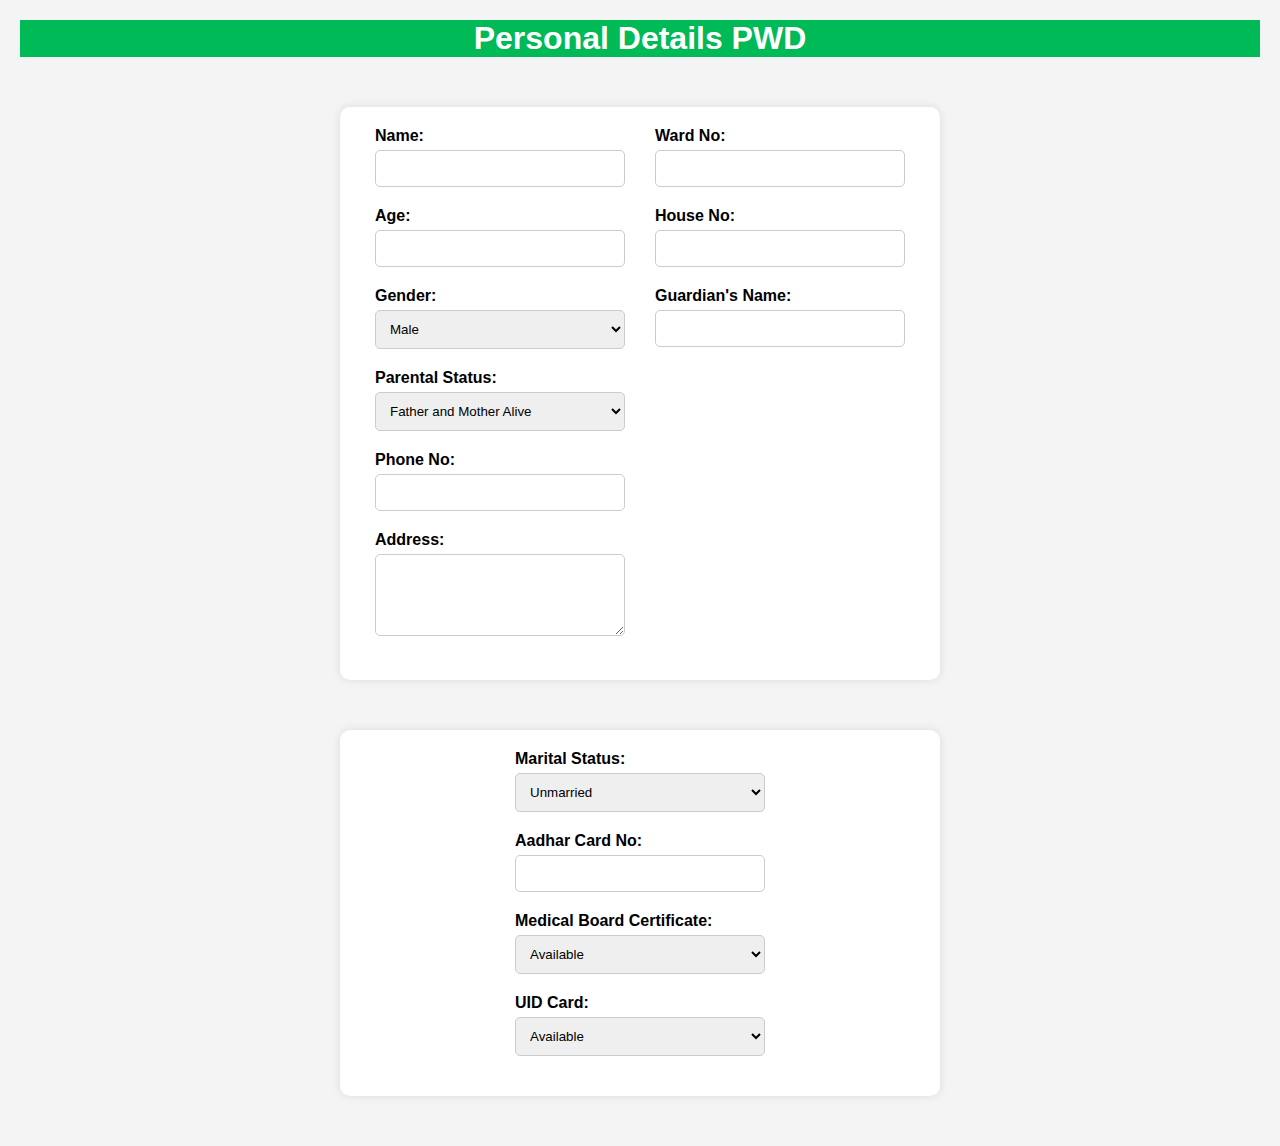
==== index.html @ 25b766f6 "Add files via upload" ====
<!DOCTYPE html>
<html lang="en">
<head>
    <meta charset="UTF-8">
    <meta name="viewport" content="width=device-width, initial-scale=1.0">
    <title>HRA</title>
    <link rel="stylesheet" href="style.css">
</head>
<body>
    <h1>Personal Details PWD</h1>
    <form method="post">
        <!--A-->
        <div class="container">
                <div class="sidebox">
                    <div class="form-group">
                        <label for="Name">Name:</label>
                        <input type="text" id="Name" name="Name" required>
                    </div>
                    <div class="form-group">
                        <label for="Age">Age:</label>
                        <input type="number" id="Age" name="Age" required>
                    </div>
                    <div class="form-group">
                        <label for="Gender">Gender:</label>
                        <select id="Gender" name="Gender" required>
                            <option value="male">Male</option>
                            <option value="female">Female</option>
                            <option value="trans">Trans</option>
                        </select>
                    </div>
                    <div class="form-group">
                    <label for="Parental_Status">Parental Status:</label>
                    <select id="Parental_Status" name="Parental_Status" required>
                        <option value="father-mother-alive">Father and Mother Alive</option>
                        <option value="mother-alone">Mother Alone</option>
                        <option value="father-alone">Father Alone</option>
                        <option value="none-alive">None of Parents Alive</option>
                    </select>
                </div>
                    <div class="form-group">
                        <label for="Phone_no">Phone No:</label>
                        <input type="tel" id="Phone_no" name="Phone_no" required>
                    </div>
                    <div class="form-group">
                        <label for="Address">Address:</label>
                        <textarea id="Address" name="Address" rows="4" required></textarea>
                    </div>

                </div>
                <div class="sidebox">
                <div class="form-group">
                    <label for="Ward">Ward No:</label>
                    <input type="text" id="Ward" name="Ward" required>
                </div>
                <div class="form-group">
                    <label for="House">House No:</label>
                    <input type="text" id="House" name="House" required>
                </div>

                <div class="form-group">
                    <label for="Guardian">Guardian's Name:</label>
                    <input type="text" id="Guardian" name="Guardian" required>
                </div>
            </div>
                <!-- <button type="submit">Submit</button>-->
        </div>

        <!--B-->
        <div class="container">
            <div class="sidebox">
                
                <div class="form-group">
                    <label for="Martial_Status">Marital Status:</label>
                    <select id="Martial_Status" name="Martial_Status" required>
                        <option value="unmarried">Unmarried</option>
                        <option value="married">Married</option>
                        <option value="widow">Widow</option>
                        <option value="widower">Widower</option>
                    </select>
                </div>
                <div class="form-group">
                    <label for="aadhar">Aadhar Card No:</label>
                    <input type="number" id="aadhar" name="aadhar" required>
                </div>
                <div class="form-group">
                    <label for="Med_Board">Medical Board Certificate:</label>
                    <select id="Med_Board" name="Med_Board" required>
                        <option value="available">Available</option>
                        <option value="not-available">Not Available</option>
                    </select>
                </div>
                <div class="form-group">
                    <label for="uid_no">UID Card:</label>
                    <select id="Med_Board" name="Med_Board" required>
                        <option value="available">Available</option>
                        <option value="not-available">Not Available</option>
                    </select>
                </div>
            </div>
        </div>
    </form>
</body>
</html>
---- style.css ----
:root {
    --background-color: #f4f4f4;
    --container-background-color: #fff;
    --border-color: #ccc;
    --primary-color: #007bff;
    --primary-hover-color: #0056b3;
    --button-color:#fff;
}

* {
    margin: 0;
    padding: 0;
    box-sizing: border-box;
}

body {
    font-family: Arial, sans-serif;
    background-color: var(--background-color);
}

.container {
    max-width: 600px;
    margin: 50px auto;
    padding: 20px;
    background-color: var(--container-background-color);
    border-radius: 10px;
    box-shadow: 0 0 10px rgba(0, 0, 0, 0.1);
    display: flex;
    align-items:  flex-start;
    justify-content:  space-around;
}

h1 {
    text-align: center;
    margin: 20px;
    background-color: #00b957;
    color: #fff;
}

.form-group {
    margin-bottom: 20px;
    width: 250px;
}

label {
    display: block;
    font-weight: bold;
    margin-bottom: 5px;
}

input, select {
    width: 100%;
    padding: 10px;
    border: 1px solid var(--border-color);
    border-radius: 5px;
}
textarea {
    width: 100%;
    padding: 10px;
    border: 1px solid var(--border-color);
    border-radius: 5px;
    resize: vertical;
}

textarea:focus {
    border-color: var(--primary-color);
}

.sidebox{
    display: flex;
    align-items: flex-start;
    justify-content: center;
    flex-direction: column;
}

button {
    display: block;
    width: 100%;
    padding: 10px;
    background-color: var(--primary-color);
    color: var(--button-color);
    border: none;
    border-radius: 5px;
    cursor: pointer;
}

button:hover {
    background-color: var(--primary-hover-color);
}

@media (max-width: 768px) {
    .container {
        margin: 20px;
        flex-direction: column;
    }
}
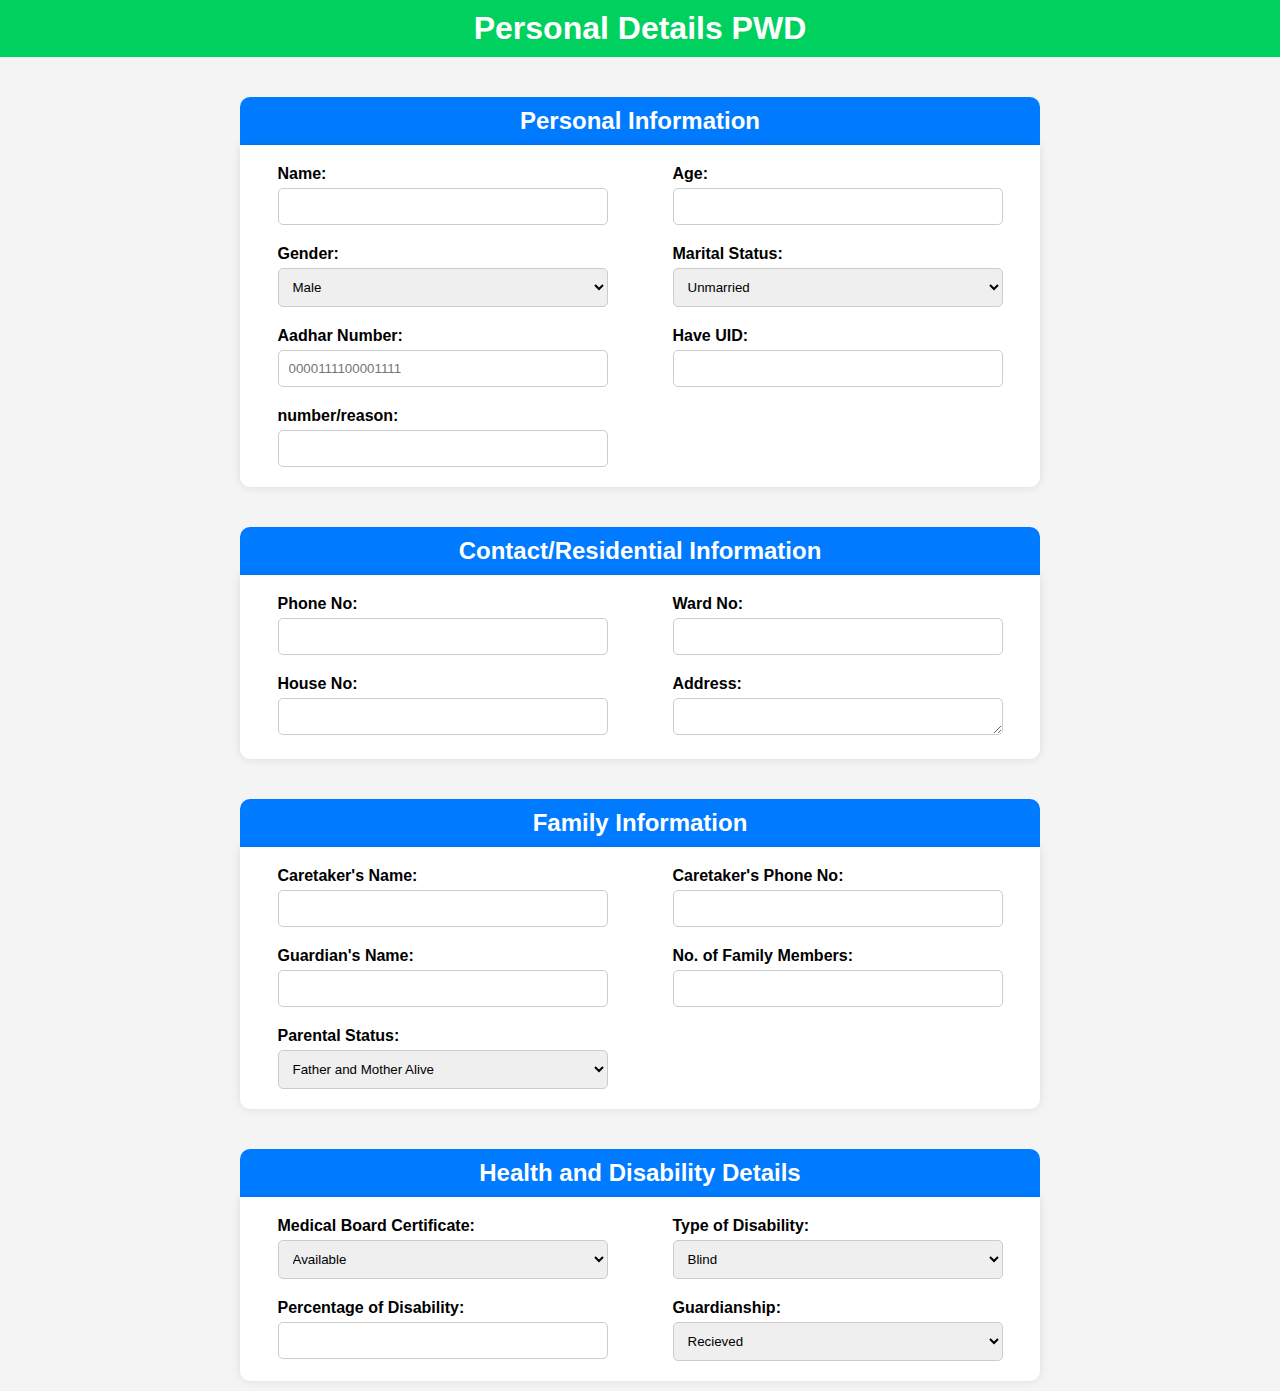
==== commit 4bd325cc: "Add files via upload" ====
--- a/index.html
+++ b/index.html
@@ -3,23 +3,27 @@
 <head>
     <meta charset="UTF-8">
     <meta name="viewport" content="width=device-width, initial-scale=1.0">
-    <title>HRA</title>
     <link rel="stylesheet" href="style.css">
+    <title>Document</title>
 </head>
 <body>
-    <h1>Personal Details PWD</h1>
-    <form method="post">
-        <!--A-->
-        <div class="container">
-                <div class="sidebox">
+    <main>
+        <h1>Personal Details PWD</h1>
+        <form method="post">
+            <!--Section A : Personal Information-->
+            <div class="containerHigh">
+                <h2>Personal Information</h2>
+                <div class="main-container">
                     <div class="form-group">
                         <label for="Name">Name:</label>
                         <input type="text" id="Name" name="Name" required>
                     </div>
+
                     <div class="form-group">
                         <label for="Age">Age:</label>
                         <input type="number" id="Age" name="Age" required>
                     </div>
+
                     <div class="form-group">
                         <label for="Gender">Gender:</label>
                         <select id="Gender" name="Gender" required>
@@ -28,76 +32,156 @@
                             <option value="trans">Trans</option>
                         </select>
                     </div>
+
                     <div class="form-group">
-                    <label for="Parental_Status">Parental Status:</label>
-                    <select id="Parental_Status" name="Parental_Status" required>
-                        <option value="father-mother-alive">Father and Mother Alive</option>
-                        <option value="mother-alone">Mother Alone</option>
-                        <option value="father-alone">Father Alone</option>
-                        <option value="none-alive">None of Parents Alive</option>
-                    </select>
+                        <label for="Martial_Status">Marital Status:</label>
+                        <select id="Martial_Status" name="Martial_Status" required>
+                            <option value="unmarried">Unmarried</option>
+                            <option value="married">Married</option>
+                            <option value="widow">Widow</option>
+                            <option value="widower">Widower</option>
+                        </select>
+                    </div>
+
+                    <div class="form-group">
+                        <label for="aadthar_no">Aadhar Number:</label>
+                        <input type="tel" id="aadthar_no" name="aadthar_no" placeholder="0000111100001111" required>
+                    </div>
+
+                    <div class="form-group">
+                        <label for="uid">Have UID:</label>
+                        <input type="tel" id="uid" name="uid" required>
+                    </div>
+
+                    <div class="form-group">
+                        <label for="reasonOrnumber">number/reason:</label>
+                        <input type="tel" id="reasonOrnumber" name="reasonOrnumber" required>
+                    </div>
                 </div>
+            </div>
+            
+
+            <!--Section B : Contact Information & Residence Details-->
+            <div class="containerHigh">
+                <h2>Contact/Residential Information</h2>
+                <div class="main-container">
                     <div class="form-group">
                         <label for="Phone_no">Phone No:</label>
                         <input type="tel" id="Phone_no" name="Phone_no" required>
                     </div>
+
+                    <div class="form-group">
+                        <label for="Ward">Ward No:</label>
+                        <input type="text" id="Ward" name="Ward" required>
+                    </div>
+
+                    <div class="form-group">
+                        <label for="House">House No:</label>
+                        <input type="text" id="House" name="House" required>
+                    </div>
+
                     <div class="form-group">
                         <label for="Address">Address:</label>
-                        <textarea id="Address" name="Address" rows="4" required></textarea>
+                        <textarea id="Address" name="Address" rows="1" required></textarea>
                     </div>
-
-                </div>
-                <div class="sidebox">
-                <div class="form-group">
-                    <label for="Ward">Ward No:</label>
-                    <input type="text" id="Ward" name="Ward" required>
-                </div>
-                <div class="form-group">
-                    <label for="House">House No:</label>
-                    <input type="text" id="House" name="House" required>
-                </div>
-
-                <div class="form-group">
-                    <label for="Guardian">Guardian's Name:</label>
-                    <input type="text" id="Guardian" name="Guardian" required>
                 </div>
             </div>
-                <!-- <button type="submit">Submit</button>-->
-        </div>
+            
 
-        <!--B-->
-        <div class="container">
-            <div class="sidebox">
-                
-                <div class="form-group">
-                    <label for="Martial_Status">Marital Status:</label>
-                    <select id="Martial_Status" name="Martial_Status" required>
-                        <option value="unmarried">Unmarried</option>
-                        <option value="married">Married</option>
-                        <option value="widow">Widow</option>
-                        <option value="widower">Widower</option>
-                    </select>
-                </div>
-                <div class="form-group">
-                    <label for="aadhar">Aadhar Card No:</label>
-                    <input type="number" id="aadhar" name="aadhar" required>
-                </div>
-                <div class="form-group">
-                    <label for="Med_Board">Medical Board Certificate:</label>
-                    <select id="Med_Board" name="Med_Board" required>
-                        <option value="available">Available</option>
-                        <option value="not-available">Not Available</option>
-                    </select>
-                </div>
-                <div class="form-group">
-                    <label for="uid_no">UID Card:</label>
-                    <select id="Med_Board" name="Med_Board" required>
-                        <option value="available">Available</option>
-                        <option value="not-available">Not Available</option>
-                    </select>
+            <!--Section C : Family Information-->
+            <div class="containerHigh">
+                <h2>Family Information</h2>
+                <div class="main-container">
+                    <div class="form-group">
+                        <label for="care-taker-name">Caretaker's Name:</label>
+                        <input type="text" id="care-taker-name" name="care-taker-name" required>
+                    </div>
+    
+                    <div class="form-group">
+                        <label for="CPhone_no">Caretaker's Phone No:</label>
+                        <input type="tel" id="CPhone_no" name="CPhone_no" required>
+                    </div>
+    
+                    <div class="form-group">
+                        <label for="Guardian">Guardian's Name:</label>
+                        <input type="text" id="Guardian" name="Guardian" required>
+                    </div>
+    
+                    <div class="form-group">
+                        <label for="fam-memb">No. of Family Members:</label>
+                        <input type="number" id="fam-memb" name="fam-memb" required>
+                    </div>
+                    <div class="form-group">
+                        <label for="Parental_Status">Parental Status:</label>
+                        <select id="Parental_Status" name="Parental_Status" required>
+                            <option value="father-mother-alive">Father and Mother Alive</option>
+                            <option value="mother-alone">Mother Alone</option>
+                            <option value="father-alone">Father Alone</option>
+                            <option value="none-alive">None of Parents Alive</option>
+                        </select>
+                    </div>
                 </div>
             </div>
-        </div>
-    </form>
+            
+
+            <!--Section D : Health and Disability Details-->
+            <div class="containerHigh">
+                <h2>Health and Disability Details</h2>
+                <div class="main-container">
+                    <div class="form-group">
+                        <label for="mbc">Medical Board Certificate:</label>
+                        <select id="mbc" name="mbc" required>
+                            <option value="available">Available</option>
+                            <option value="not-available">Not Available</option>
+                        </select>
+                    </div>
+    
+                    <div class="form-group">
+                        <label for="dis-type">Type of Disability:</label>
+                        <select id="Type-of-Disability" name="Type-of-Disability" required>
+                            <option value="blind">Blind</option>
+                            <option value="low-vision">Low Vision</option>
+                            <option value="leprosy-cured">Leprosy Cured</option>
+                            <option value="loco-moto">Loco Moto</option>
+                            <option value="dwarfisms">Dwarfisms</option>
+                            <option value="id">ID</option>
+                            <option value="mi">MI</option>
+                            <option value="cp">CP</option>
+                            <option value="autissum">Autissum</option>
+                            <option value="sld">SLD</option>
+                            <option value="speech-disorder">Speech Disorder</option>
+                            <option value="hearing-impaired">Hearing Impaired</option>
+                            <option value="musDystrophy">mus.Dystrophy</option>
+                            <option value="hemoscelia">Hemoscelia</option>
+                            <option value="available">AVV</option>
+                            <option value="thalassemia">Thalassemia</option>
+                            <option value="parkinson-disease">Parkinson Disease</option>
+                            <option value="multiple-sclerosis">Multiple Sclerosis</option>
+                            <option value="cycle-cell-anemia">Cycle Cell Anemia</option>
+                            <option value="Nuroligical-Condition">Nuroligical Condition</option>
+                            <option value="Multiple-Disability">Multiple Disability</option>
+                        </select>
+                    </div>
+    
+                    <div class="form-group">
+                        <label for="percentage">Percentage of Disability:</label>
+                        <input type="number" id="percentage" name="percentage" min="0" max="100" step="0.01">
+                    </div>
+    
+                    <div class="form-group">
+                        <label for="gship">Guardianship:</label>
+                        <select id="gship" name="gship" required>
+                            <option value="recieved">Recieved</option>
+                            <option value="not-recieved">Not Recieved</option>
+                        </select>
+                    </div>
+                </div>
+            </div>
+            
+
+            <!--Section C : Social Status of Differentially Abled-->
+
+        </form>
+    </main>
 </body>
 </html>--- a/style.css
+++ b/style.css
@@ -1,4 +1,5 @@
-:root {
+:root
+{
     --background-color: #f4f4f4;
     --container-background-color: #fff;
     --border-color: #ccc;
@@ -6,40 +7,67 @@
     --primary-hover-color: #0056b3;
     --button-color:#fff;
 }
-
-* {
+::-webkit-scrollbar {
+    display: none;
+}
+*
+{
     margin: 0;
     padding: 0;
     box-sizing: border-box;
 }
 
-body {
+body
+{
     font-family: Arial, sans-serif;
     background-color: var(--background-color);
 }
-
-.container {
-    max-width: 600px;
-    margin: 50px auto;
-    padding: 20px;
+.containerHigh
+{
+    display: flex;
+    align-items: center;
+    justify-content: center;
+    flex-direction: column;
+    margin-top: 10px;
+    margin-bottom: 10px;
+}
+h1{
+    text-align: center;
+    padding: 10px;
+    background-color: rgb(0, 209, 94);
+    color: white;
+}
+h2
+{
+    text-align: center;
+    background-color: #007bff;
+    color: #fff;
+    margin-top: 30px;
+    padding: 10px;
+    border-top-left-radius: 10px;
+    border-top-right-radius: 10px;
+    width: 800px;
+    
+}
+.main-container
+{
+    display: grid;
+    grid-template-columns: repeat(2, 1fr);
+    grid-template-rows: repeat();
+    grid-column-gap: 10px;
+    grid-row-gap: 0px;
+    width: 800px;
+    padding: 10px;
     background-color: var(--container-background-color);
-    border-radius: 10px;
+    border-bottom-left-radius: 10px;
+    border-bottom-right-radius: 10px;
     box-shadow: 0 0 10px rgba(0, 0, 0, 0.1);
-    display: flex;
-    align-items:  flex-start;
-    justify-content:  space-around;
-}
-
-h1 {
-    text-align: center;
-    margin: 20px;
-    background-color: #00b957;
-    color: #fff;
+    justify-items: center;
 }
 
 .form-group {
-    margin-bottom: 20px;
-    width: 250px;
+    width: 350px;
+    padding: 10px;
 }
 
 label {
@@ -66,31 +94,15 @@
     border-color: var(--primary-color);
 }
 
-.sidebox{
-    display: flex;
-    align-items: flex-start;
-    justify-content: center;
-    flex-direction: column;
-}
-
-button {
-    display: block;
-    width: 100%;
-    padding: 10px;
-    background-color: var(--primary-color);
-    color: var(--button-color);
-    border: none;
-    border-radius: 5px;
-    cursor: pointer;
-}
-
-button:hover {
-    background-color: var(--primary-hover-color);
-}
-
 @media (max-width: 768px) {
-    .container {
-        margin: 20px;
-        flex-direction: column;
+    .main-container {
+        grid-template-columns: repeat(1, 1fr);
+        max-width: 400px;
     }
-}
+    .containerHigh
+    {
+        width: 100vw;
+        overflow: hidden;
+        align-items: center;
+    }
+}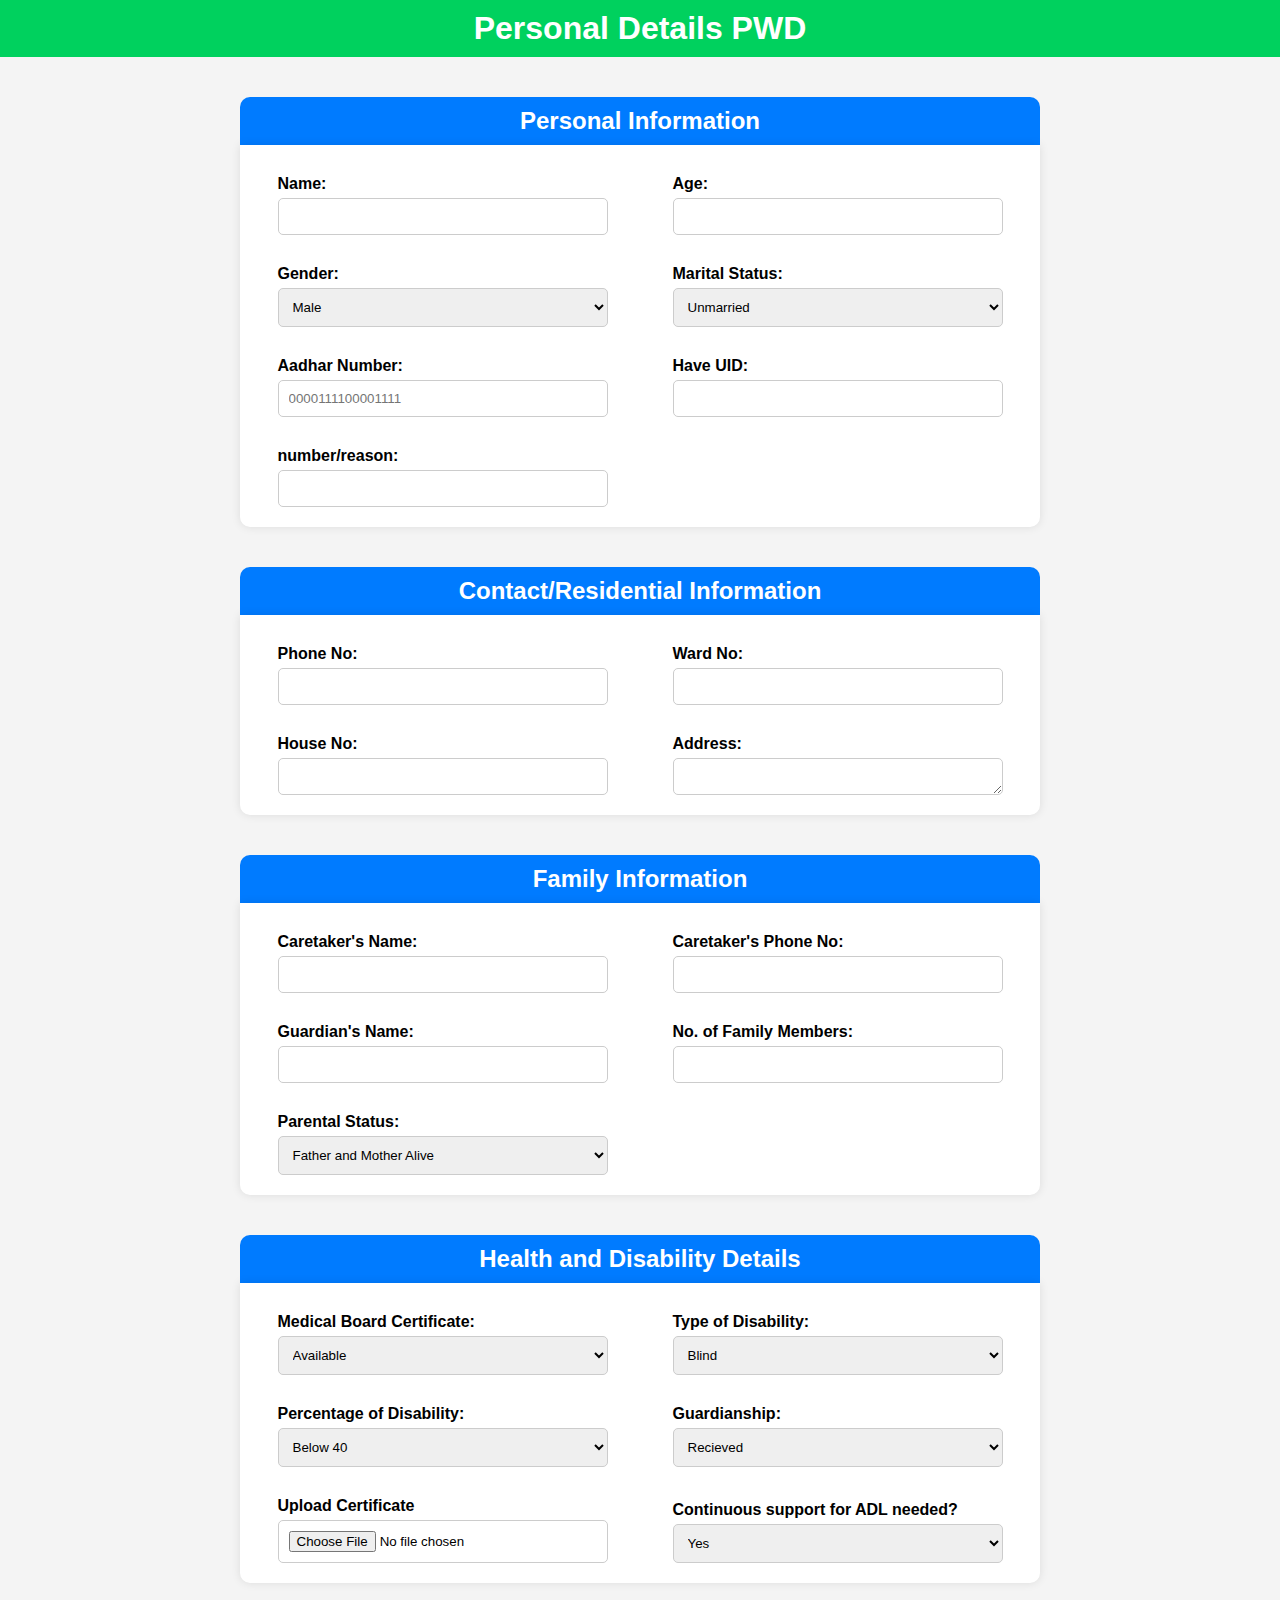
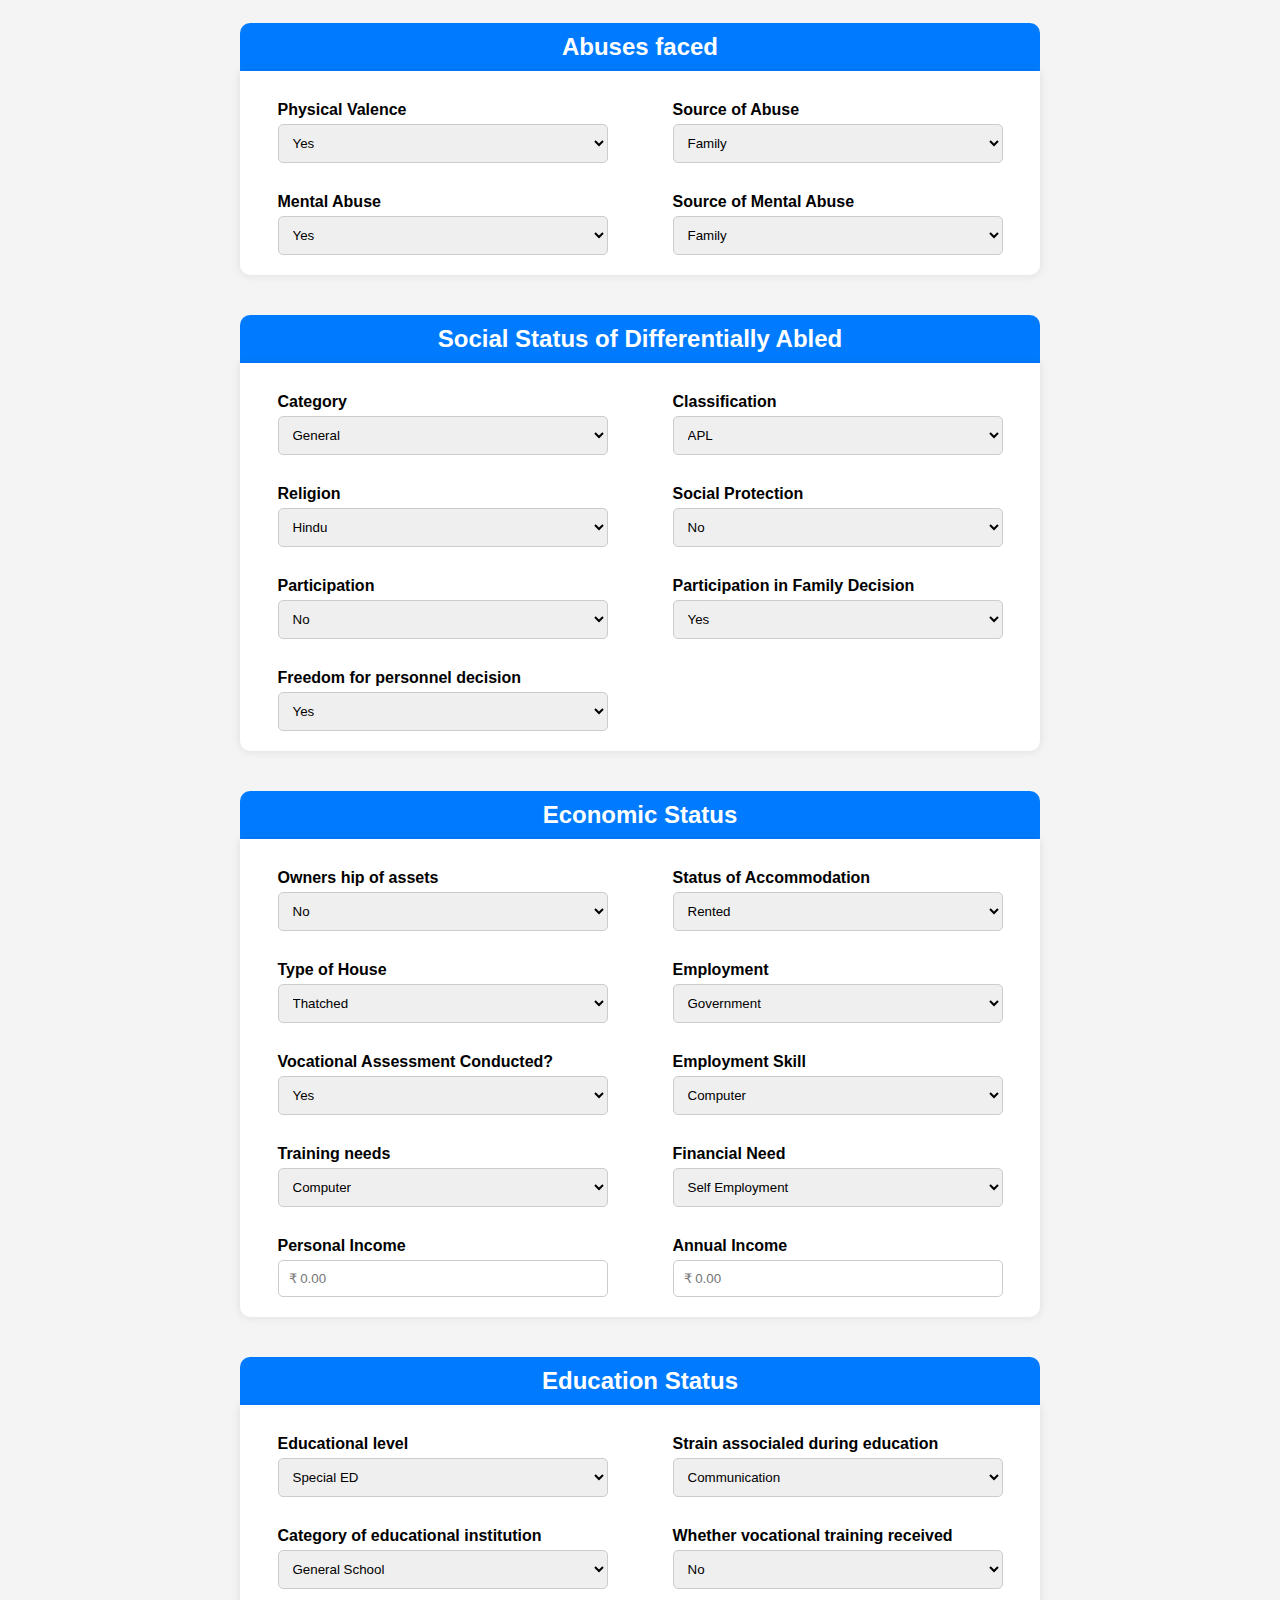
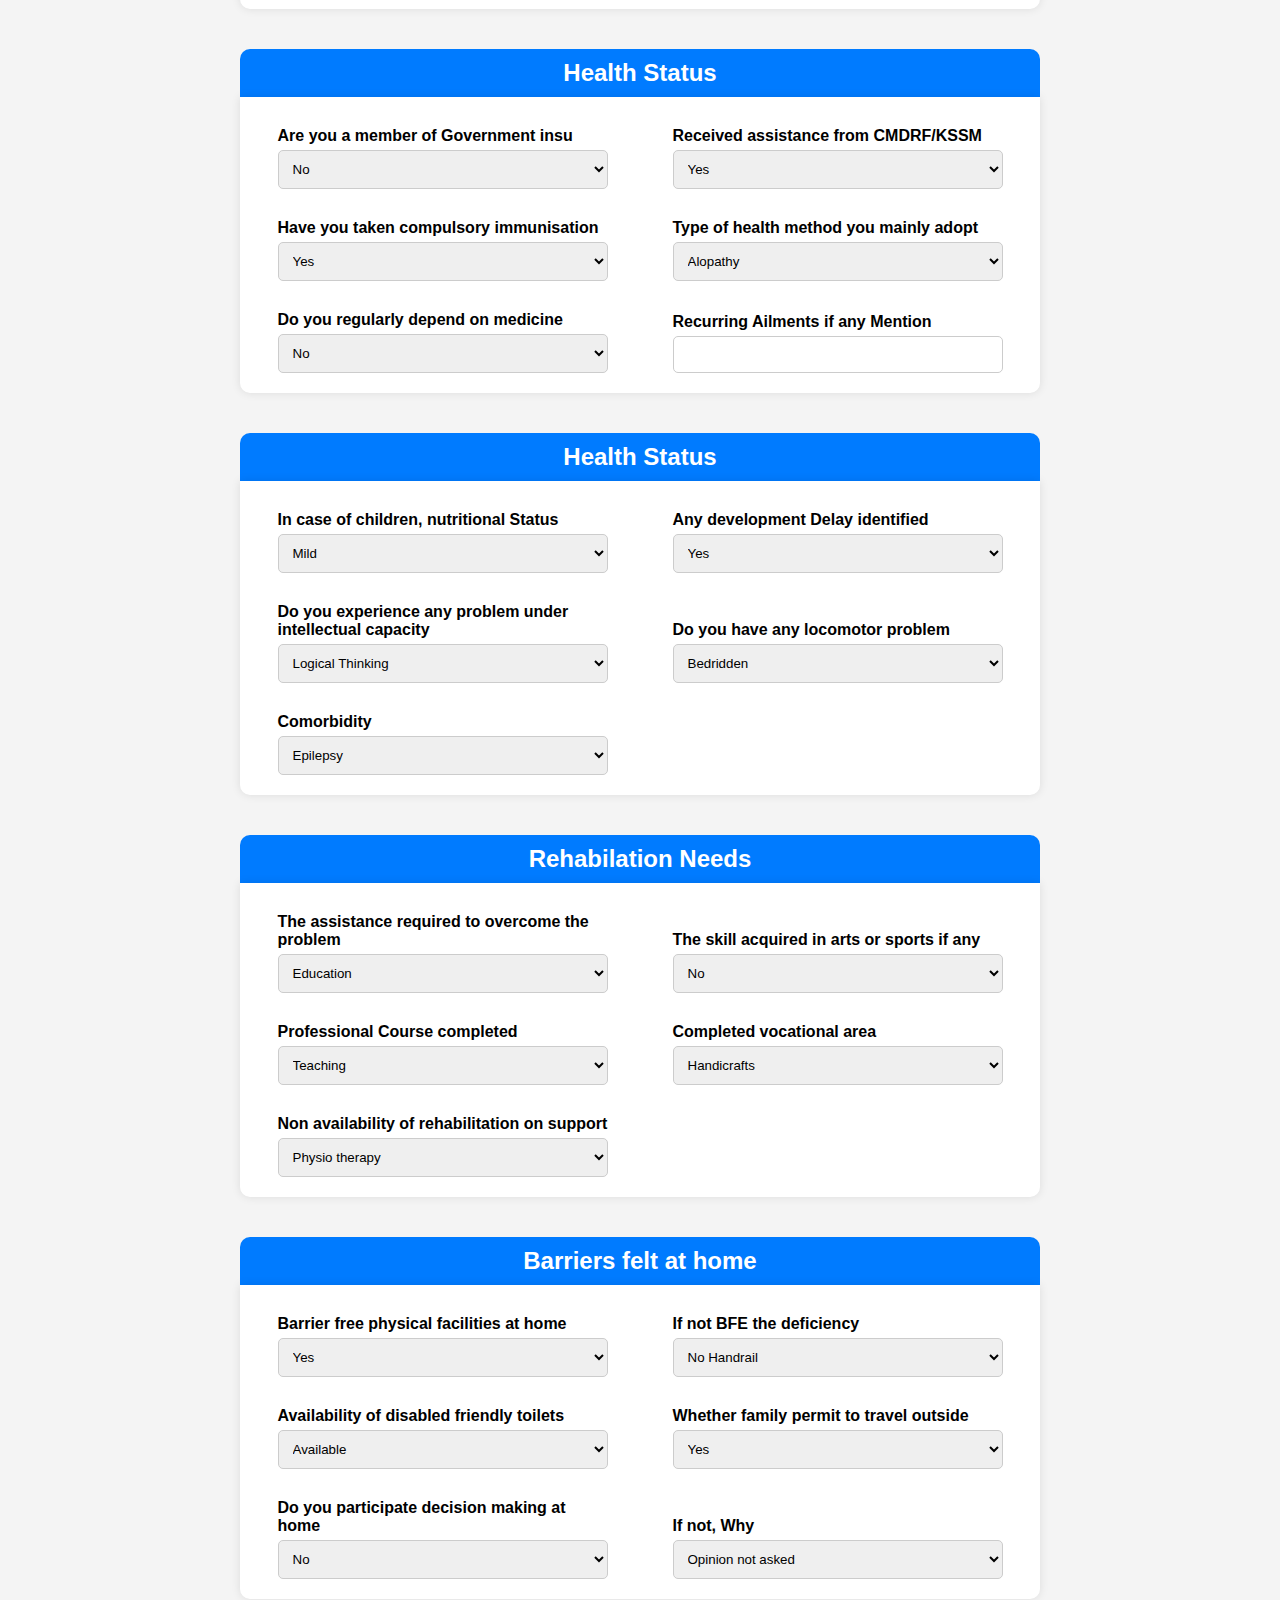
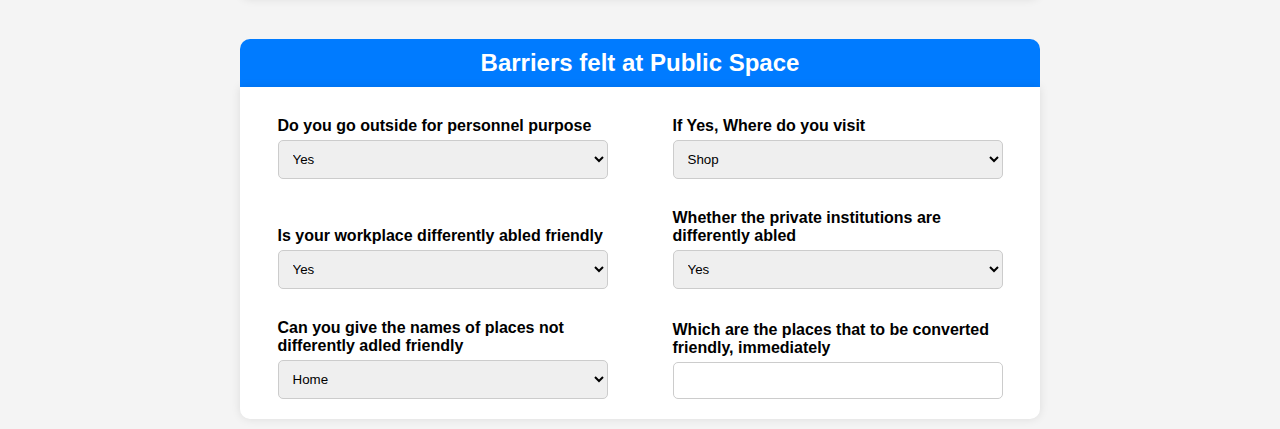
==== commit 000cff67: "Add files via upload" ====
--- a/index.html
+++ b/index.html
@@ -4,6 +4,7 @@
     <meta charset="UTF-8">
     <meta name="viewport" content="width=device-width, initial-scale=1.0">
     <link rel="stylesheet" href="style.css">
+    <script src="script.js"></script>
     <title>Document</title>
 </head>
 <body>
@@ -60,7 +61,6 @@
                 </div>
             </div>
             
-
             <!--Section B : Contact Information & Residence Details-->
             <div class="containerHigh">
                 <h2>Contact/Residential Information</h2>
@@ -87,7 +87,6 @@
                 </div>
             </div>
             
-
             <!--Section C : Family Information-->
             <div class="containerHigh">
                 <h2>Family Information</h2>
@@ -123,7 +122,6 @@
                 </div>
             </div>
             
-
             <!--Section D : Health and Disability Details-->
             <div class="containerHigh">
                 <h2>Health and Disability Details</h2>
@@ -165,7 +163,12 @@
     
                     <div class="form-group">
                         <label for="percentage">Percentage of Disability:</label>
-                        <input type="number" id="percentage" name="percentage" min="0" max="100" step="0.01">
+                        <select id="percentage" name="percentage">
+                            <option value="below-40">Below 40</option>
+                            <option value="40-50">40-50</option>
+                            <option value="50-80">50-80</option>
+                            <option value="80-above">80 and Above</option>
+                        </select>
                     </div>
     
                     <div class="form-group">
@@ -175,12 +178,616 @@
                             <option value="not-recieved">Not Recieved</option>
                         </select>
                     </div>
+                    <div class="form-group">
+                        <label for="ceritificate-file">Upload Certificate</label>
+                        <input type="file" name="ceritificate-file" id="ceritificate-file">
+                    </div>
+                    <div class="form-group">
+                        <label for="adl-support">Continuous support for ADL needed?</label>
+                        <select name="adl-support" id="adl-support">
+                            <option value="yes">Yes</option>
+                            <option value="no">No</option>
+                        </select>
+                    </div>
                 </div>
             </div>
             
-
-            <!--Section C : Social Status of Differentially Abled-->
-
+            <div class="containerHigh">
+                <h2>Abuses faced</h2>
+                <div class="main-container">
+                    <div class="form-group">
+                        <label for="physical-valence">Physical Valence</label>
+                        <select name="physical-valence" id="physical-valence" onchange="disableElementIfConditionAbuse()">
+                            <option value="yes">Yes</option>
+                            <option value="no">No</option>
+                            <option value="not-interest">Not interested to disclose</option>
+                        </select>
+                    </div>
+                    <div class="form-group">
+                        <label for="source-abuse">Source of Abuse</label>
+                        <select name="source-abuse" id="source-abuse">
+                            <option value="family">Family</option>
+                            <option value="neighborhood">Neighborhood</option>
+                            <option value="public-Space">public Space</option>
+                        </select>
+                    </div>
+                    <div class="form-group">
+                        <label for="mental-abuse">Mental Abuse</label>
+                        <select name="mental-abuse" id="mental-abuse" onchange="disableElementIfConditionMentalAbuse()">
+                            <option value="yes">Yes</option>
+                            <option value="no">No</option>
+                            <option value="not-interest">Not interested to disclose</option>
+                        </select>
+                    </div>
+                    <div class="form-group">
+                        <label for="source-abuse-mental">Source of Mental Abuse</label>
+                        <select name="source-abuse-mental" id="source-abuse-mental">
+                            <option value="family">Family</option>
+                            <option value="neighborhood">Neighborhood</option>
+                            <option value="public-Space">public Space</option>
+                        </select>
+                    </div>
+                </div>
+            </div>
+
+            <!--Section II : Social Status of Differentially Abled-->
+            <div class="containerHigh">
+                <h2>Social Status of Differentially Abled</h2>
+                <div class="main-container">
+                    <div class="form-group">
+                        <label for="category">Category</label>
+                        <select name="category" id="category">
+                            <option value="general">General</option>
+                            <option value="obc">OBC</option>
+                            <option value="oec">OEC</option>
+                            <option value="sc">SC</option>
+                            <option value="st">ST</option>
+                        </select>
+                    </div>
+                    <div class="form-group">
+                        <label for="classification">Classification</label>
+                        <select name="classification" id="classification">
+                            <option value="apl">APL</option>
+                            <option value="bpl">BPL</option>
+                        </select>
+                    </div>
+                    <div class="form-group">
+                        <label for="religion">Religion</label>
+                        <select name="religion" id="religion">
+                            <option value="hindu">Hindu</option>
+                            <option value="muslim">Muslim</option>
+                            <option value="christian">Christian</option>
+                            <option value="other">Other</option>
+                        </select>
+                    </div>
+                    <div class="form-group">
+                        <div class="question">
+                            <label for="have-social-protection">Social Protection</label>
+                            <select id="have-social-protection" name="question">
+                                <option value="no">No</option>
+                                <option value="yes">Yes</option>
+                            </select>
+                            <div class="dropdown">
+                                <select id="social-protection">
+                                    <option value="family">Family</option>
+                                    <option value="neighborhood">Neighborhood</option>
+                                    <option value="friends">Friends</option>
+                                    <option value="relatives">Relatives</option>
+                                </select>
+                            </div>
+                        </div>
+                
+                        
+                    </div>
+                    <div class="form-group">
+                        <div class="question">
+                            <label for="have-participation">Participation</label>
+                            <select id="have-participation" name="question">
+                                <option value="no">No</option>
+                                <option value="yes">Yes</option>
+                            </select>
+                            <div class="dropdown">
+                                <select id="participation">
+                                    <option value="nhg">NHG</option>
+                                    <option value="special-grama-sabha">Special Grama Sabha</option>
+                                    <option value="grama-sabha">Grama Sabha</option>
+                                    <option value="organisation">Organisation</option>
+                                    <option value="library">Library</option>
+                                    <option value="labour-card">Labour Card</option>
+                                </select>
+                            </div>
+                        </div>
+                    </div>
+                    <div class="form-group">
+                        <label for="participation-in-family-decition">Participation in Family Decision</label>
+                        <select name="participation-in-family-decition" id="participation-in-family-decition">
+                            <option value="yes">Yes</option>
+                            <option value="no">No</option>
+                        </select>
+                    </div>
+                    <div class="form-group">
+                        <label for="freedom-for-personnel-decision">Freedom for personnel decision</label>
+                        <select name="freedom-for-personnel-decision" id="freedom-for-personnel-decision">
+                            <option value="yes">Yes</option>
+                            <option value="no">No</option>
+                        </select>
+                    </div>
+                </div>
+            </div>
+            
+            <!--Section III : Echonomic Status-->
+            <div class="containerHigh">
+                <h2>Economic Status</h2>
+                <div class="main-container">
+                    <div class="form-group">
+                        <div class="question">
+                            <label for="have-owners-hip-of-assets">Owners hip of assets</label>
+                            <select id="have-owners-hip-of-assets" name="question">
+                                <option value="no">No</option>
+                                <option value="yes">Yes</option>
+                            </select>
+                            <div class="dropdown">
+                                <select id="owners-hip-of-assets">
+                                    <option value="land">Land</option>
+                                    <option value="house">House</option>
+                                </select>
+                            </div>
+                        </div>
+                    </div>
+                    <div class="form-group">
+                        <label for="status-of-accommodation">Status of Accommodation</label>
+                        <select name="status-of-accommodation" id="status-of-accommodation">
+                            <option value="rented">Rented</option>
+                            <option value="other">Other</option>
+                        </select>
+                    </div>
+                    <div class="form-group">
+                        <label for="type-of-house">Type of House</label>
+                        <select name="type-of-house" id="type-of-house">
+                            <option value="thatched">Thatched</option>
+                            <option value="sheet">Sheet</option>
+                            <option value="concrete">Concrete</option>
+                            <option value="tiled">Tiled</option>
+                        </select>
+                    </div>
+                    <div class="form-group">
+                        <label for="employment">Employment</label>
+                        <select name="employment" id="employment">
+                            <option value="government">Government</option>
+                            <option value="private">Private</option>
+                            <option value="self-employed">Self Employed</option>
+                            <option value="nill">Nill</option>
+                        </select>
+                    </div>
+                    <div class="form-group">
+                        <label for="whether-vocational-assessment-conducted">Vocational Assessment Conducted?</label>
+                        <select name="whether-vocational-assessment-conducted" id="whether-vocational-assessment-conducted">
+                            <option value="yes">Yes</option>
+                            <option value="no">No</option>
+                        </select>
+                    </div>
+                    <div class="form-group">
+                        <label for="employment-skill">Employment Skill</label>
+                        <select name="employment-skill" id="employment-skill">
+                            <option value="computer">Computer</option>
+                            <option value="clerical">Clerical</option>
+                            <option value="accounting">Accounting</option>
+                            <option value="teaching">Teaching</option>
+                            <option value="marketing">Marketing</option>
+                            <option value="agriculture">Agriculture</option>
+                            <option value="animal-husbandry">Animal Husbandry</option>
+                            <option value="food-processing">Food processing</option>
+                            <option value="poultry">Poultry</option>
+                        </select>
+                    </div>
+                    <div class="form-group">
+                        <label for="training-needs">Training needs</label>
+                        <select name="training-needs" id="training-needs">
+                            <option value="computer">Computer</option>
+                            <option value="clerical">Clerical</option>
+                            <option value="accounting">Accounting</option>
+                            <option value="teaching">Teaching</option>
+                            <option value="marketing">Marketing</option>
+                            <option value="agriculture">Agriculture</option>
+                            <option value="animal-husbandry">Animal Husbandry</option>
+                            <option value="food-processing">Food processing</option>
+                            <option value="poultry">Poultry</option>
+                            <option value="open-school">Open School</option>
+                            <option value="iti">ITI</option>
+                            <option value="competitive-exam">Competitive Exam</option>
+                            <option value="scholarship">Scholarship</option>
+                            <option value="public-exam">Public Exam</option>
+                            <option value="communication">Communication</option>
+                            <option value="personality-development">Personality Development</option>
+                            <option value="artistic-talent">Artistic Talent</option>
+                            <option value="sports-training">Sports Training</option>
+                        </select>
+                    </div>
+                    <div class="form-group">
+                        <label for="financial-need">Financial Need</label>
+                        <select name="financial-need" id="financial-need">
+                            <option value="self-employment">Self Employment</option>
+                            <option value="bank-loan">Bank load</option>
+                            <option value="entrepreneurial-assistance">Entrepreneurial assistance</option>
+                            <option value="mnregs-employment">MNREGS Employment</option>
+                        </select>
+                    </div>
+                    <div class="form-group">
+                        <label for="personal-income">Personal Income</label>
+                        <input type="number" name="personal-income" id="personal-income" placeholder="₹ 0.00">
+                    </div>
+                    <div class="form-group">
+                        <label for="annual-income">Annual Income</label>
+                        <input type="number" name="annual-income" id="annual-income" placeholder="₹ 0.00">
+                    </div>            
+                </div>
+            </div>
+
+            <!--Section IV : Education Status-->
+            <div class="containerHigh">
+                <h2>Education Status</h2>
+                <div class="main-container">
+                    <div class="form-group">
+                        <label for="educational-level">Educational level</label>
+                        <select name="educational-level" id="educational-level">
+                            <option value="special-ed">Special ED</option>
+                            <option value="lp">LP</option>
+                            <option value="up">UP</option>
+                            <option value="hs">HS</option>
+                            <option value="+2">+2</option>
+                            <option value="pg">PG</option>
+                            <option value="technical">Technical</option>
+                        </select>
+                    </div>
+                    <div class="form-group">
+                        <label for="strain-associaled-during-education">Strain associaled during education</label>
+                        <select name="strain-associaled-during-education" id="strain-associaled-during-education">
+                            <option value="communication">Communication</option>
+                            <option value="transportation">Transportation</option>
+                            <option value="financial">Financial</option>
+                            <option value="unfriendly-school">Unfriendly School</option>
+                            <option value="sensory-deficiency">Sensory deficiency</option>
+                            <option value="lack-of-special-teachers">Lack of special teachers</option>
+                        </select>
+                    </div>
+                    <div class="form-group">
+                        <label for="category-of-educational-institution">Category of educational institution</label>
+                        <select name="category-of-educational-institution" id="category-of-educational-institution">
+                            <option value="general-school">General School</option>
+                            <option value="special-school">Special School</option>
+                            <option value="open-school">Open School</option>
+                        </select>
+                    </div>
+                    <div class="form-group">
+                        <div class="question">
+                            <label for="whether-vocational-training-received">Whether vocational training received</label>
+                            <select id="whether-vocational-training-received" name="question">
+                                <option value="no">No</option>
+                                <option value="yes">Yes</option>
+                            </select>
+                            <div class="dropdown">
+                                <label for="vocational-training-source">Source:</label>
+                                <select id="vocational-training-source">
+                                    <option value="kud">Kud</option>
+                                    <option value="NYC">NYC</option>
+                                    <option value="KASE">KASE</option>
+                                    <option value="">Youth Welfare</option>
+                                    <option value="SJD">SJD</option>
+                                    <option value="HWC/NGOs">HWC/NGOs</option>
+                                    <option value="LSDs">LSGs</option>
+                                </select>
+                            </div>
+                        </div>
+                    </div>
+                </div>
+            </div>
+
+            <!--Section V : Health Status-->
+            <div class="containerHigh">
+                <h2>Health Status</h2>
+                <div class="main-container">
+                    <div class="form-group">
+                        <div class="question">
+                            <label for="member-of-gov-inst">Are you a member of Government insu</label>
+                            <select id="member-of-gov-inst" name="question">
+                                <option value="no">No</option>
+                                <option value="yes">Yes</option>
+                            </select>
+                            <div class="dropdown">
+                                <label for="gov-inst">Govt Insu:</label>
+                                <select id="gov-inst">
+                                    <option value="RSBY">RSBY</option>
+                                    <option value="Aswaskiranam">Aswaskiranam</option>
+                                    <option value="Nirmaya">Nirmaya</option>
+                                    <option value="PMJAY">PMJAY</option>
+                                </select>
+                                <label for="gov-insu-mark">Mark:</label>
+                                <input type="number" name="gov-insu-mark" id="gov-insu-mark">
+                            </div>
+                        </div>
+                    </div>
+                    <div class="form-group">
+                        <label for="received-assistance-from-cmdrf/kssm">Received assistance from CMDRF/KSSM</label>
+                        <select name="received-assistance-from-cmdrf" id="received-assistance-from-cmdrf">
+                            <option value="yes">Yes</option>
+                            <option value="no">No</option>
+                        </select>
+                    </div>
+                    <div class="form-group">
+                        <label for="taken-compulsory-immunisation">Have you taken compulsory immunisation</label>
+                        <select name="taken-compulsory-immunisation" id="taken-compulsory-immunisation">
+                            <option value="yes">Yes</option>
+                            <option value="no">No</option>
+                        </select>
+                    </div>
+                    <div class="form-group">
+                        <label for="type-of-health-method">Type of health method you mainly adopt</label>
+                        <select name="type-of-health-method" id="type-of-health-method">
+                            <option value="Alopathy">Alopathy</option>
+                            <option value="Homoeo">Homoeo</option>
+                            <option value="Unani">Unani</option>
+                            <option value="Ayurveda">Ayurveda</option>
+                        </select>
+                    </div>
+                    <div class="form-group">
+                        <div class="question">
+                            <label for="regularly-dependence-on-medicine">Do you regularly depend on medicine</label>
+                            <select id="regularly-dependence-on-medicine" name="question">
+                                <option value="no">No</option>
+                                <option value="yes">Yes</option>
+                            </select>
+                            <div class="dropdown">
+                                <label for="type-of-medicine">Type:</label>
+                                <textarea name="type-of-medicine" id="type-of-medicine"></textarea>
+                            </div>
+                        </div>
+                    </div>
+                    <div class="form-group">
+                        <label for="recurring-ailments">Recurring Ailments if any Mention</label>
+                        <input type="text" name="recurring-ailments" id="recurring-ailments">
+                    </div>
+                </div>
+            </div>
+
+            <div class="containerHigh">
+                <h2>Health Status</h2>
+                <div class="main-container">
+                    <div class="form-group">
+                        <label for="children-nutritional-status">In case of children, nutritional Status</label>
+                        <select name="children-nutritional-status" id="children-nutritional-status">
+                            <option value="Mild">Mild</option>
+                            <option value="Moderate">Moderate</option>
+                            <option value="Severe">Severe</option>
+                            <option value="Profound">Profound</option>
+                        </select>
+                    </div>
+                    <div class="form-group">
+                        <label for="development-delay">Any development Delay identified</label>
+                        <select name="development-delay" id="development-delay">
+                            <option value="yes">Yes</option>
+                            <option value="no">No</option>
+                        </select>
+                    </div>
+                    <div class="form-group">
+                        <label for="problem-under-intellectual-capacity">Do you experience any problem under intellectual capacity</label>
+                        <select name="problem-under-intellectual-capacity" id="problem-under-intellectual-capacity">
+                            <option value="Logical Thinking">Logical Thinking</option>
+                            <option value="Planing">Planing</option>
+                            <option value="Organisation">Organisation</option>
+                        </select>
+                    </div>
+                    <div class="form-group">
+                        <label for="locomotor-problem">Do you have any locomotor problem</label>
+                        <select name="locomotor-problem" id="locomotor-problem">
+                            <option value="Bedridden">Bedridden</option>
+                            <option value="Wheel Chair">Wheel Chair</option>
+                            <option value="Recurrent care">Recurrent care</option>
+                        </select>
+                    </div>
+                    <div class="form-group">
+                        <label for="comorbidity">Comorbidity</label>
+                        <select name="comorbidity" id="comorbidity">
+                            <option value="Epilepsy">Epilepsy</option>
+                            <option value="Mental issue">Mental issue</option>
+                            <option value="Anxiety">Anxiety</option>
+                        </select>
+                    </div>
+                </div>
+            </div>
+
+            <!--Section VI : Rehabilation Needs-->
+            <div class="containerHigh">
+                <h2>Rehabilation Needs</h2>
+                <div class="main-container">
+                    <div class="form-group">
+                        <label for="assistance-required-to-overcome-the-problem">The assistance required to overcome the problem</label>
+                        <select name="assistance-required-to-overcome-the-problem" id="assistance-required-to-overcome-the-problem">
+                            <option value="Education">Education</option>
+                            <option value="Vocational Training">Vocational Training</option>
+                            <option value="Training">Training</option>
+                            <option value="Employment">Employment</option>
+                        </select>
+                    </div>
+                    <div class="form-group">
+                        <div class="question">
+                            <label for="skill-acquired-in-arts-or-sports-if-any">The skill acquired in arts or sports if any</label>
+                            <select id="skill-acquired-in-arts-or-sports-if-any" name="question">
+                                <option value="no">No</option>
+                                <option value="yes">Yes</option>
+                            </select>
+                            <div class="dropdown">
+                                <label for="skill-area">Skill Area:</label>
+                                <select id="skill-area">
+                                    <option value="Arts">Arts</option>
+                                    <option value="Sports">Sports</option>
+                                    <option value="Handicrafts">Handicrafts</option>
+                                </select>
+                                <label for="if-talented-why-not-trained">If talented Why not trained:</label>
+                                <select name="if-talented-why-not-trained" id="if-talented-why-not-trained">
+                                    <option value="Lack of opportunity">Lack of opportunity</option>
+                                    <option value="Financial Constraints">Financial Constraints</option>
+                                    <option value="Lack of support">Lack of support</option>
+                                    <option value="Loco moto deficiency">Loco moto deficiency</option>
+                                </select>
+                            </div>
+                        </div>
+                    </div>
+                    <div class="form-group">
+                        <label for="professional-course-completed">Professional Course completed</label>
+                        <select name="professional-course-completed" id="professional-course-completed">
+                            <option value="Teaching">Teaching</option>
+                            <option value="Social Work">Social Work</option>
+                            <option value="Law">Law</option>
+                            <option value="Other">Other</option>
+                            <option value="Nill">Nill</option>
+                        </select>
+                    </div>
+                    <div class="form-group">
+                        <label for="completed-vocational-area">Completed vocational area</label>
+                        <select name="completed-vocational-area" id="completed-vocational-area">
+                            <option value="Handicrafts">Handicrafts</option>
+                            <option value="Fashion Designing">Fashion Designing</option>
+                            <option value="Farming">Farming</option>
+                            <option value="Other">Other</option>
+                            <option value="Nill">Nill</option>
+                        </select>
+                    </div>
+                    <div class="form-group">
+                        <label for="non-availability-of-rehabilitation-on-support">Non availability of rehabilitation on support</label>
+                        <select name="non-availability-of-rehabilitation-on-support" id="non-availability-of-rehabilitation-on-support">
+                            <option value="Physio therapy">Physio therapy</option>
+                            <option value="Speech therapy">Speech therapy</option>
+                            <option value="Developmental therapy">Developmental therapy</option>
+                            <option value="Remedial therapy">Remedial therapy</option>
+                            <option value="Community Home">Community Home</option>
+                            <option value="Convenient VTC">Convenient VTC</option>
+                            <option value="Special NHG">Special NHG</option>
+                            <option value="Cottage work training">Cottage work training</option>
+                            <option value="Day care facility">Day care facility</option>
+                            <option value="Craft work for bedridden">Craft work for bedridden</option>
+                            <option value="Palliative nursing">Palliative nursing</option>
+                        </select>
+                    </div>
+                </div>
+            </div>
+
+            <!--Section VII : Barriers felt at home-->
+            <div class="containerHigh">
+                <h2>Barriers felt at home</h2>
+                <div class="main-container">
+                    <div class="form-group">
+                        <label for="barrier-free-physical-facilities-at-home">Barrier free physical facilities at home</label>
+                        <select name="barrier-free-physical-facilities-at-home" id="barrier-free-physical-facilities-at-home">
+                            <option value="yes">Yes</option>
+                            <option value="no">No</option>
+                        </select>
+                    </div>
+                    <div class="form-group">
+                        <label for="if-not-bfe-the-deficiency">If not BFE the deficiency</label>
+                        <select name="if-not-bfe-the-deficiency" id="if-not-bfe-the-deficiency">
+                            <option value="No Handrail">No Handrail</option>
+                            <option value="No Ramps">No Ramps</option>
+                            <option value="Doorstep Barriers">Doorstep Barriers</option>
+                            <option value="Lack of mobility equipments">Lack of mobility equipments</option>
+                        </select>
+                    </div>
+                    <div class="form-group">
+                        <label for="availability-of-disabled-friendly-toilets">Availability of disabled friendly toilets</label>
+                        <select name="availability-of-disabled-friendly-toilets" id="availability-of-disabled-friendly-toilets">
+                            <option value="Available">Available</option>
+                            <option value="Not Available">Not Available</option>
+                        </select>
+                    </div>
+                    <div class="form-group">
+                        <label for="whether-family-permit-to-travel-outside">Whether family permit to travel outside</label>
+                        <select name="whether-family-permit-to-travel-outside" id="whether-family-permit-to-travel-outside">
+                            <option value="yes">Yes</option>
+                            <option value="no">No</option>
+                        </select>
+                    </div>
+                    <div class="form-group">
+                        <label for="do-you-participate-decision-making-at-home">Do you participate decision making at home</label>
+                        <select name="do-you-participate-decision-making-at-home" id="do-you-participate-decision-making-at-home" onchange="ifNotReason()">
+                            <option value="no">No</option>
+                            <option value="yes">Yes</option>
+                        </select>
+                    </div>
+                    <div class="form-group">
+                        <label for="if-not-decision-making-at-home-why">If not, Why</label>
+                        <select name="if-not-decision-making-at-home-why" id="if-not-decision-making-at-home-why">
+                            <option value="Opinion not asked">Opinion not asked</option>
+                            <option value="Opinion not considered">Opinion not considered</option>
+                            <option value="Opinion not expressed">Opinion not expressed</option>
+                        </select>
+                    </div>
+                    
+                </div>
+            </div>
+
+            <!--Section VII : Barriers felt at Public Space-->
+            <div class="containerHigh">
+                <h2>Barriers felt at Public Space</h2>
+                <div class="main-container">
+                    <div class="form-group">
+                        <label for="do-you-go-outside-for-personnel-purpose">Do you go outside for personnel purpose</label>
+                        <select name="do-you-go-outside-for-personnel-purpose" id="do-you-go-outside-for-personnel-purpose" onchange="YesAndNo()">
+                            <option value="yes">Yes</option>
+                            <option value="no">No</option>
+                        </select>
+                    </div>
+                    <div class="form-group">
+                        <label for="if-yes-where-do-you-visit">If Yes, Where do you visit</label>
+                        <select name="if-yes-where-do-you-visit" id="if-yes-where-do-you-visit">
+                            <option value="Shop">Shop</option>
+                            <option value="Hospital">Hospital</option>
+                            <option value="Entertainment">Entertainment</option>
+                            <option value="Other purpose">Other purpose</option>
+                        </select>
+                        <label for="if-you-dont-visit-places-why">If you don't visit places, Why?</label>
+                        <select name="if-you-dont-visit-places-why" id="if-you-dont-visit-places-why">
+                            <option value="Lack of helpers">Lack of helpers</option>
+                            <option value="Lack of vehicle">Lack of vehicle</option>
+                            <option value="Discrimination">Discrimination</option>
+                            <option value="Loco Moto deficiency">Loco Moto deficiency</option>
+                            <option value="Lack of interest">Lack of interest</option>
+                            <option value="Lack of public transport">Lack of public transport</option>
+                            <option value="Lack of permission">Lack of permission</option>
+                        </select>
+                    </div>
+                    <div class="form-group">
+                        <label for="is-your-workplace-differently-abled-friendly">Is your workplace differently abled friendly</label>
+                        <select name="is-your-workplace-differently-abled-friendly" id="is-your-workplace-differently-abled-friendly">
+                            <option value="yes">Yes</option>
+                            <option value="no">No</option>
+                        </select>
+                    </div>
+                    <div class="form-group">
+                        <label for="whether-the-private-institutions-are-differently-abled">Whether the private institutions are differently abled</label>
+                        <select name="whether-the-private-institutions-are-differently-abled" id="whether-the-private-institutions-are-differently-abled">
+                            <option value="yes">Yes</option>
+                            <option value="no">No</option>
+                        </select>
+                    </div>
+                    <div class="form-group">
+                        <label for="can-you-give-the-names-of-places-not-differently-adled-friendly">Can you give the names of places not differently adled friendly</label>
+                        <select name="can-you-give-the-names-of-places-not-differently-adled-friendly" id="can-you-give-the-names-of-places-not-differently-adled-friendly">
+                            <option value="Home">Home</option>
+                            <option value="School">School</option>
+                            <option value="Panchayath">Panchayath</option>
+                            <option value="PHC">PHC</option>
+                            <option value="Bus Stop">Bus Stop</option>
+                            <option value="Markets">Markets</option>
+                            <option value="Religious place">Religious place</option>
+                            <option value="Bus">Bus</option>
+                            <option value="Other">Other</option>
+                        </select>
+                    </div>
+                    <div class="form-group">
+                        <label for="which-are-the-places-that-to-be-converted-friendly-immediately">Which are the places that to be converted friendly, immediately</label>
+                        <input type="text" name="which-are-the-places-that-to-be-converted-friendly-immediately" id="which-are-the-places-that-to-be-converted-friendly-immediately">
+                    </div>
+                </div>
+            </div>
         </form>
     </main>
 </body>
--- a/style.css
+++ b/style.css
@@ -68,12 +68,16 @@
 .form-group {
     width: 350px;
     padding: 10px;
+    display: flex;
+    flex-direction: column;
+    justify-content: flex-end
 }
 
 label {
     display: block;
     font-weight: bold;
     margin-bottom: 5px;
+    padding-top: 10px;
 }
 
 input, select {
@@ -82,6 +86,7 @@
     border: 1px solid var(--border-color);
     border-radius: 5px;
 }
+
 textarea {
     width: 100%;
     padding: 10px;
@@ -94,6 +99,23 @@
     border-color: var(--primary-color);
 }
 
+.dropdown {
+    display: none;
+    margin-top: 10px;
+    padding: 10px;
+    margin:10px;
+    border: 1px solid black;
+    border-radius: 10px;
+}
+
+#if-you-dont-visit-places-why{
+    display: none;
+}
+label[for=if-you-dont-visit-places-why]{
+    display: none;
+}
+
+
 @media (max-width: 768px) {
     .main-container {
         grid-template-columns: repeat(1, 1fr);
@@ -105,4 +127,8 @@
         overflow: hidden;
         align-items: center;
     }
+    h2{
+        max-width: 400px;
+    }
+    
 }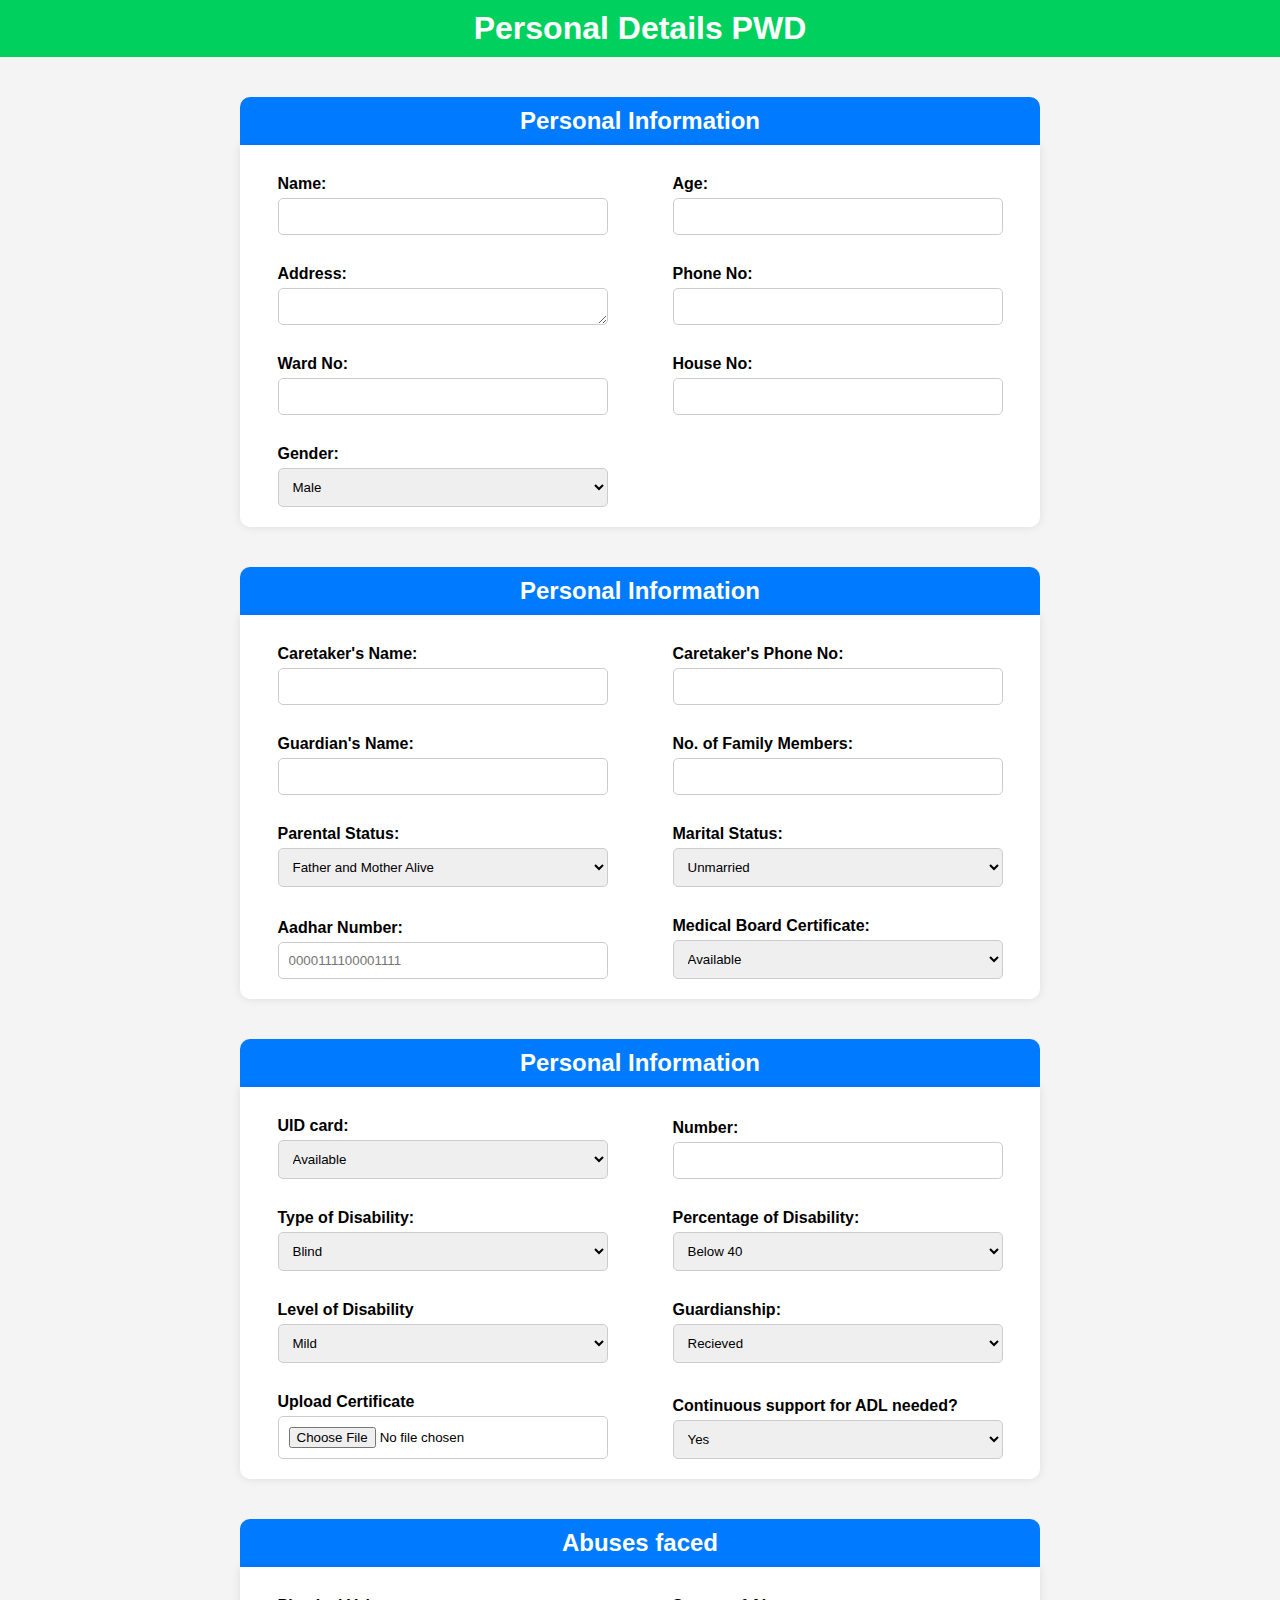
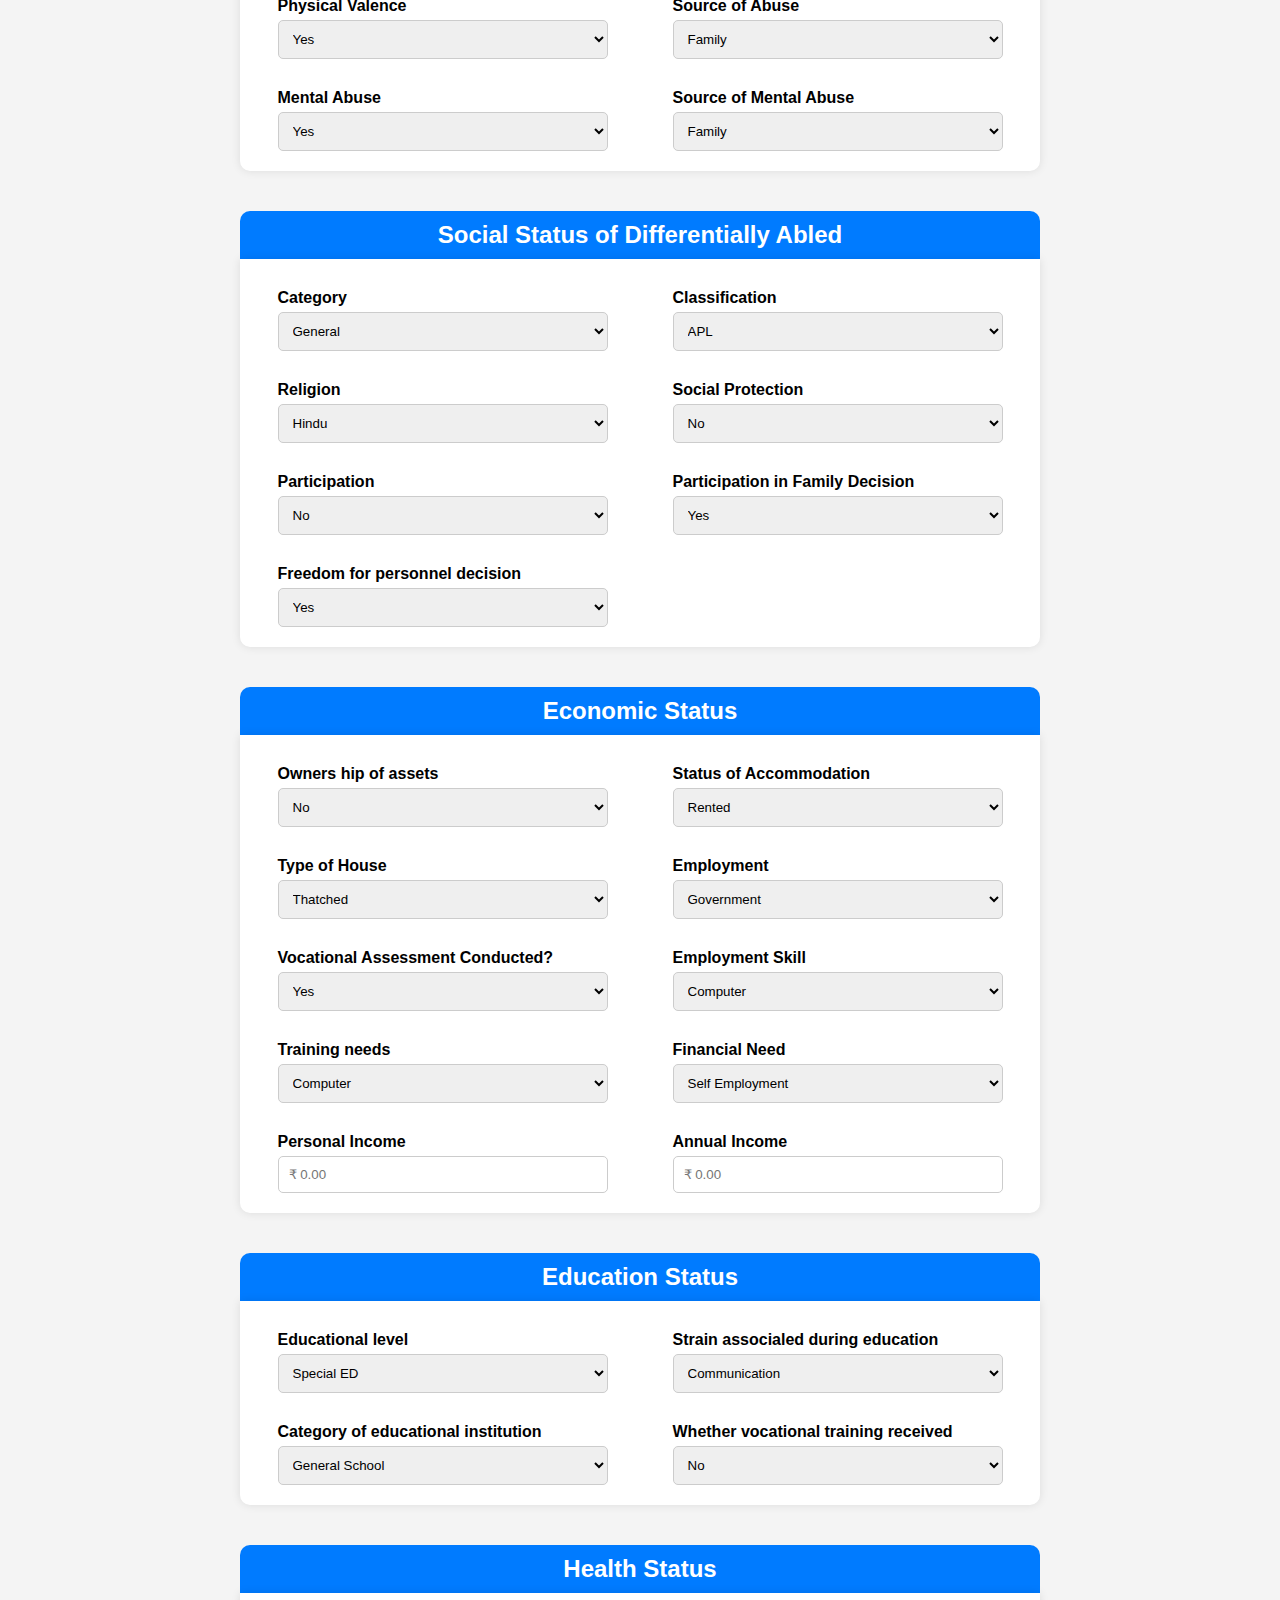
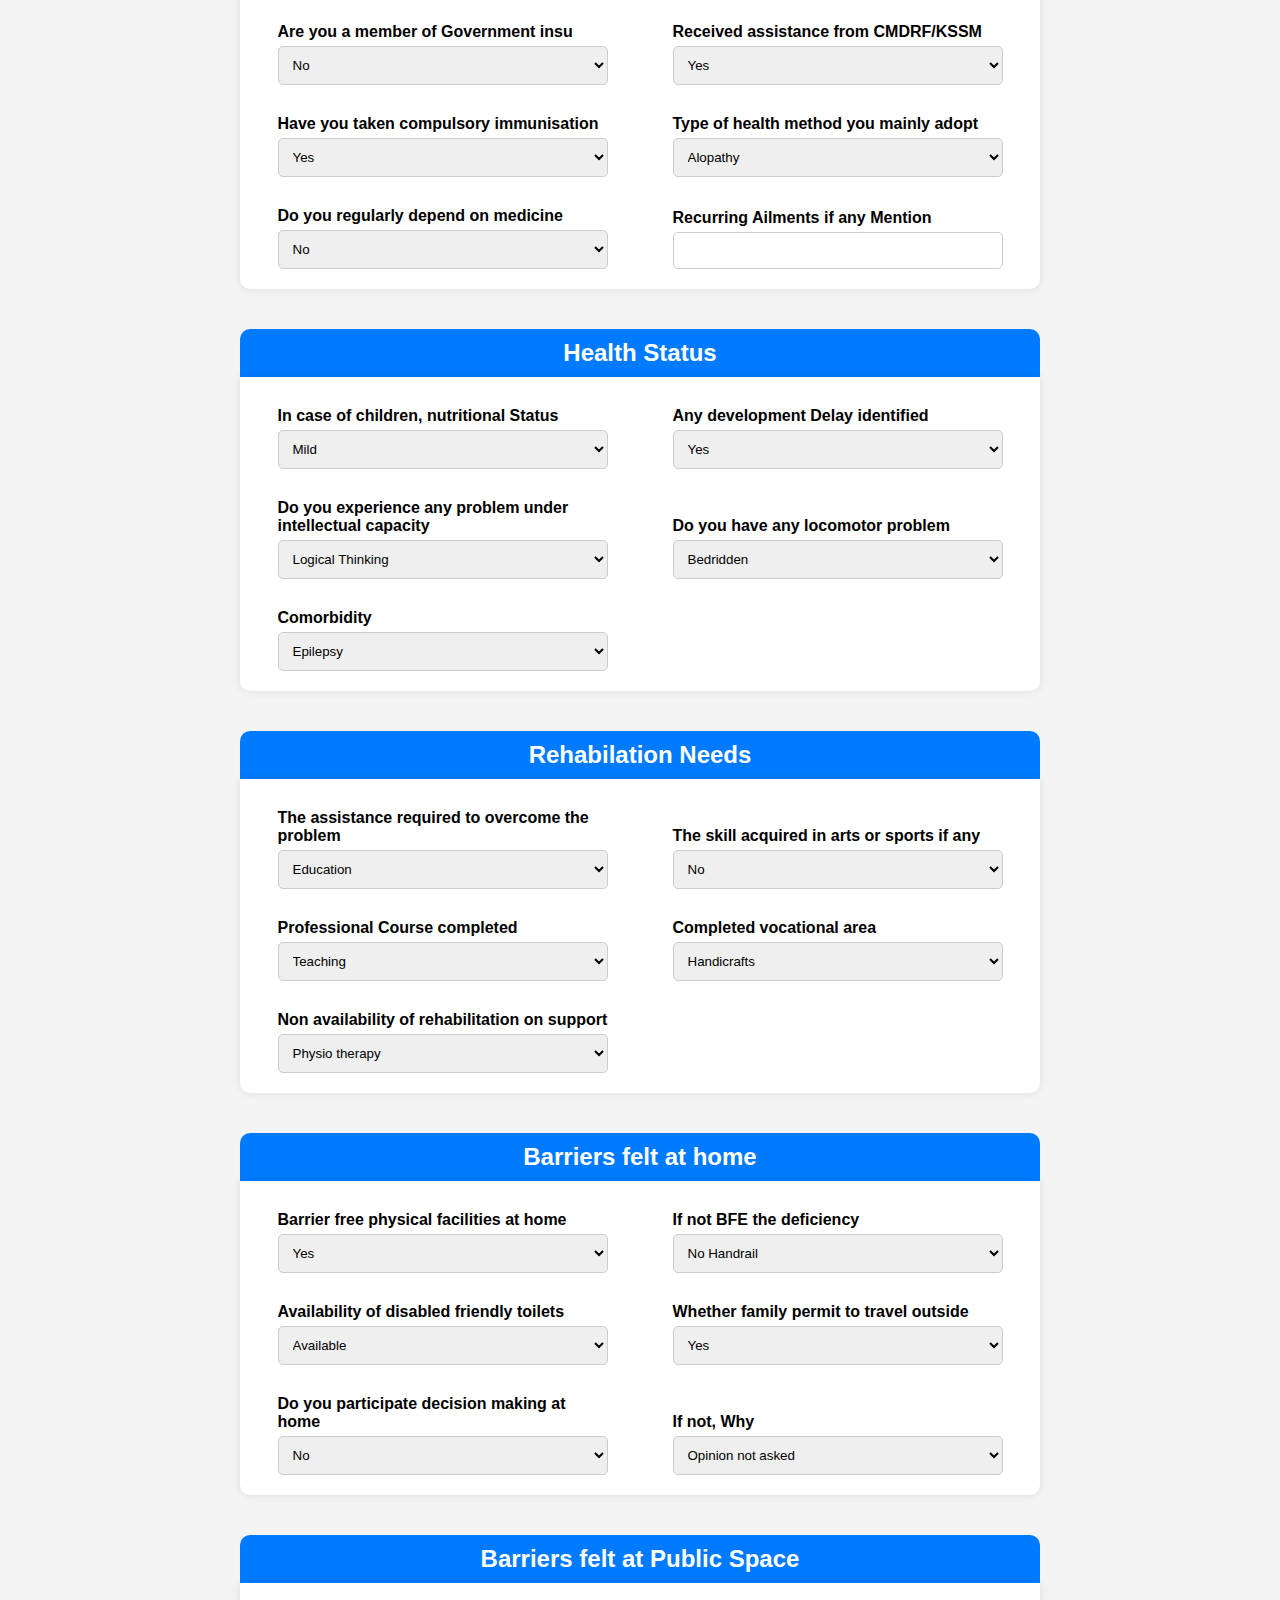
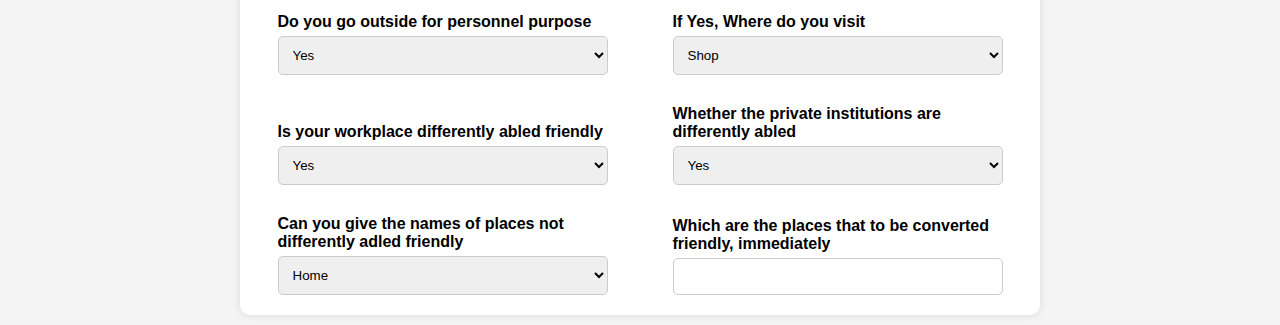
==== commit 61c4e1a2: "Add files via upload" ====
--- a/index.html
+++ b/index.html
@@ -26,11 +26,66 @@
                     </div>
 
                     <div class="form-group">
+                        <label for="Address">Address:</label>
+                        <textarea id="Address" name="Address" rows="1" required></textarea>
+                    </div>
+
+                    <div class="form-group">
+                        <label for="Phone_no">Phone No:</label>
+                        <input type="tel" id="Phone_no" name="Phone_no" required>
+                    </div>
+
+                    <div class="form-group">
+                        <label for="Ward">Ward No:</label>
+                        <input type="text" id="Ward" name="Ward" required>
+                    </div>
+
+                    <div class="form-group">
+                        <label for="House">House No:</label>
+                        <input type="text" id="House" name="House" required>
+                    </div>
+
+                    <div class="form-group">
                         <label for="Gender">Gender:</label>
                         <select id="Gender" name="Gender" required>
                             <option value="male">Male</option>
                             <option value="female">Female</option>
                             <option value="trans">Trans</option>
+                        </select>
+                    </div>
+                </div>
+            </div>
+            
+            <!--Section B : Personal Information-->
+            <div class="containerHigh">
+                <h2>Personal Information</h2>
+                <div class="main-container">
+                    <div class="form-group">
+                        <label for="care-taker-name">Caretaker's Name:</label>
+                        <input type="text" id="care-taker-name" name="care-taker-name" required>
+                    </div>
+    
+                    <div class="form-group">
+                        <label for="CPhone_no">Caretaker's Phone No:</label>
+                        <input type="tel" id="CPhone_no" name="CPhone_no" required>
+                    </div>
+    
+                    <div class="form-group">
+                        <label for="Guardian">Guardian's Name:</label>
+                        <input type="text" id="Guardian" name="Guardian" required>
+                    </div>
+    
+                    <div class="form-group">
+                        <label for="fam-memb">No. of Family Members:</label>
+                        <input type="number" id="fam-memb" name="fam-memb" required>
+                    </div>
+                    <div class="form-group">
+                        <label for="Parental_Status">Parental Status:</label>
+                        <select id="Parental_Status" name="Parental_Status" required>
+                            <option value="father-mother-alive">Father and Mother Alive</option>
+                            <option value="mother-alone">Mother Alone</option>
+                            <option value="father-alone">Father Alone</option>
+                            <option value="none-alive">None of Parents Alive</option>
                         </select>
                     </div>
 
@@ -50,90 +105,40 @@
                     </div>
 
                     <div class="form-group">
-                        <label for="uid">Have UID:</label>
-                        <input type="tel" id="uid" name="uid" required>
-                    </div>
-
-                    <div class="form-group">
-                        <label for="reasonOrnumber">number/reason:</label>
-                        <input type="tel" id="reasonOrnumber" name="reasonOrnumber" required>
-                    </div>
-                </div>
-            </div>
-            
-            <!--Section B : Contact Information & Residence Details-->
-            <div class="containerHigh">
-                <h2>Contact/Residential Information</h2>
-                <div class="main-container">
-                    <div class="form-group">
-                        <label for="Phone_no">Phone No:</label>
-                        <input type="tel" id="Phone_no" name="Phone_no" required>
-                    </div>
-
-                    <div class="form-group">
-                        <label for="Ward">Ward No:</label>
-                        <input type="text" id="Ward" name="Ward" required>
-                    </div>
-
-                    <div class="form-group">
-                        <label for="House">House No:</label>
-                        <input type="text" id="House" name="House" required>
-                    </div>
-
-                    <div class="form-group">
-                        <label for="Address">Address:</label>
-                        <textarea id="Address" name="Address" rows="1" required></textarea>
-                    </div>
-                </div>
-            </div>
-            
-            <!--Section C : Family Information-->
-            <div class="containerHigh">
-                <h2>Family Information</h2>
-                <div class="main-container">
-                    <div class="form-group">
-                        <label for="care-taker-name">Caretaker's Name:</label>
-                        <input type="text" id="care-taker-name" name="care-taker-name" required>
-                    </div>
-    
-                    <div class="form-group">
-                        <label for="CPhone_no">Caretaker's Phone No:</label>
-                        <input type="tel" id="CPhone_no" name="CPhone_no" required>
-                    </div>
-    
-                    <div class="form-group">
-                        <label for="Guardian">Guardian's Name:</label>
-                        <input type="text" id="Guardian" name="Guardian" required>
-                    </div>
-    
-                    <div class="form-group">
-                        <label for="fam-memb">No. of Family Members:</label>
-                        <input type="number" id="fam-memb" name="fam-memb" required>
-                    </div>
-                    <div class="form-group">
-                        <label for="Parental_Status">Parental Status:</label>
-                        <select id="Parental_Status" name="Parental_Status" required>
-                            <option value="father-mother-alive">Father and Mother Alive</option>
-                            <option value="mother-alone">Mother Alone</option>
-                            <option value="father-alone">Father Alone</option>
-                            <option value="none-alive">None of Parents Alive</option>
-                        </select>
-                    </div>
-                </div>
-            </div>
-            
-            <!--Section D : Health and Disability Details-->
-            <div class="containerHigh">
-                <h2>Health and Disability Details</h2>
-                <div class="main-container">
-                    <div class="form-group">
                         <label for="mbc">Medical Board Certificate:</label>
                         <select id="mbc" name="mbc" required>
                             <option value="available">Available</option>
                             <option value="not-available">Not Available</option>
                         </select>
                     </div>
-    
+                </div>
+            </div>
+            
+            <!--Section C : Personal Information-->
+            <div class="containerHigh">
+                <h2>Personal Information</h2>
+                <div class="main-container">
+                    <div class="form-group">
+                        <label for="uid">UID card:</label>
+                        <select name="uid" id="uid" onchange="avilableOrNotAvailable()">
+                            <option value="available">Available</option>
+                            <option value="not available">Not Available</option>
+                        </select>
+                    </div>
+                    
+
+                    <div class="form-group">
+                        <label for="uid-number">Number:</label>
+                        <input type="number" id="uid-number" name="uid-number" required>
+
+                        <label for="uid-reason">Reason:</label>
+                        <input type="text" name="uid-reason" id="uid-reason">
+
+                        <select name="applied-or-not-informed" id="applied-or-not-informed">
+                            <option value="applied">Applied</option>
+                            <option value="not informed">Not informed</option>
+                        </select>
+                    </div>
                     <div class="form-group">
                         <label for="dis-type">Type of Disability:</label>
                         <select id="Type-of-Disability" name="Type-of-Disability" required>
@@ -170,7 +175,17 @@
                             <option value="80-above">80 and Above</option>
                         </select>
                     </div>
-    
+                    <div class="form-group">
+                        <label for="level-of-disability">Level of Disability</label>
+                        <select name="level-of-disability" id="level-of-disability">
+                            <option value="Mild">Mild</option>
+                            <option value="Moderate">Moderate</option>
+                            <option value="Severe">Severe</option>
+                            <option value="Profound">Profound</option>
+                            <option value="Not Applicable">Not Applicable</option>
+                        </select>
+                    </div>
+
                     <div class="form-group">
                         <label for="gship">Guardianship:</label>
                         <select id="gship" name="gship" required>
@@ -275,9 +290,7 @@
                                     <option value="relatives">Relatives</option>
                                 </select>
                             </div>
-                        </div>
-                
-                        
+                        </div> 
                     </div>
                     <div class="form-group">
                         <div class="question">
--- a/style.css
+++ b/style.css
@@ -116,6 +116,24 @@
 }
 
 
+#uid-reason{
+    display: none;
+}
+label[for='uid-reason']{
+    display: none;
+}
+
+
+#applied-or-not-informed{
+    display: none;
+}
+label[for='applied-or-not-informed']{
+    display: none;
+}
+
+
+
+
 @media (max-width: 768px) {
     .main-container {
         grid-template-columns: repeat(1, 1fr);
@@ -130,5 +148,8 @@
     h2{
         max-width: 400px;
     }
+    .long-group{
+        grid-area: auto;
+    }
     
 }